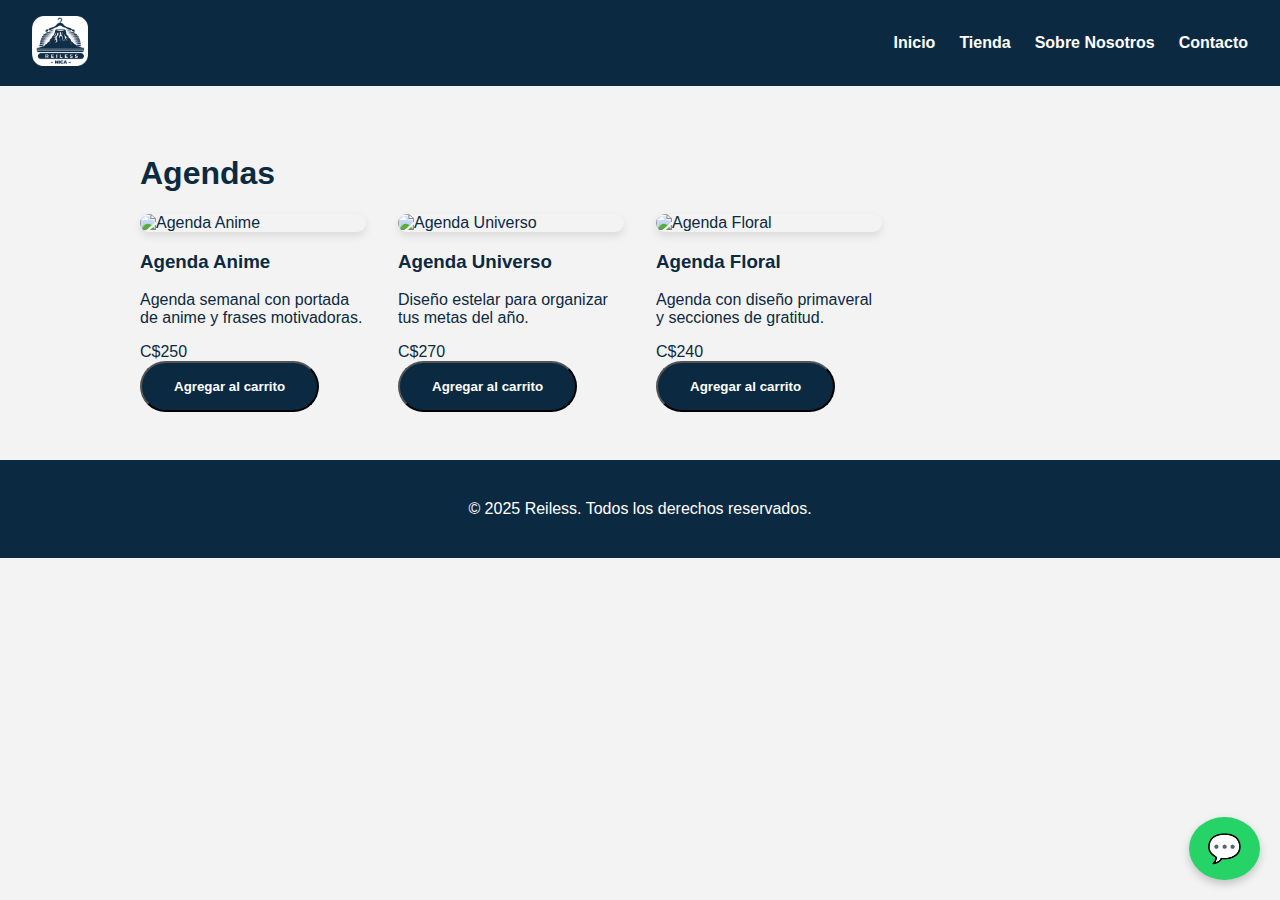
==== agendas.html @ 18506434 "update" ====
<!DOCTYPE html>
<html lang="es">
<head>
  <meta charset="UTF-8" />
  <meta name="viewport" content="width=device-width, initial-scale=1.0" />
  <title>Agendas | Reiless</title>
  <link rel="stylesheet" href="/css/styles.css" />
</head>
<body>
  <header>
    <div class="logo"><a href="index.html"><img src="img/logo.png" alt="Reiless Logo" /></a></div>
    <nav>
      <ul>
        <li><a href="index.html">Inicio</a></li>
        <li><a href="tienda.html">Tienda</a></li>
        <li><a href="index.html#sobre">Sobre Nosotros</a></li>
        <li><a href="index.html#contacto">Contacto</a></li>
      </ul>
    </nav>
  </header>

  <main class="productos">
    <h1>Agendas</h1>
    <div class="grid-productos">
      <div class="producto">
        <img src="/img/agendas/agenda-anime.jpg" alt="Agenda Anime">
        <h3>Agenda Anime</h3>
        <p>Agenda semanal con portada de anime y frases motivadoras.</p>
        <span>C$250</span>
        <button class="boton">Agregar al carrito</button>
      </div>
      <div class="producto">
        <img src="/img/agendas/agenda-universo.jpg" alt="Agenda Universo">
        <h3>Agenda Universo</h3>
        <p>Diseño estelar para organizar tus metas del año.</p>
        <span>C$270</span>
        <button class="boton">Agregar al carrito</button>
      </div>
      <div class="producto">
        <img src="/img/agendas/agenda-floral.jpg" alt="Agenda Floral">
        <h3>Agenda Floral</h3>
        <p>Agenda con diseño primaveral y secciones de gratitud.</p>
        <span>C$240</span>
        <button class="boton">Agregar al carrito</button>
      </div>
    </div>
  </main>

  <footer>
    <p>&copy; 2025 Reiless. Todos los derechos reservados.</p>
  </footer>
  <a href="https://wa.me/50577002788" class="whatsapp-float" target="_blank" title="Escribinos por WhatsApp">
    💬
  </a>
  <script src="js/scripts.js"></script>
</body>
</html>
---- css/styles.css ----
/* Paleta inspirada en el logo: azul marino */
:root {
  --azul-marino: #0b2a42;
  --azul-claro: #e5f1f8;
  --blanco: #ffffff;
  --gris-suave: #f3f3f3;
}

body {
  font-family: 'Segoe UI', sans-serif;
  margin: 0;
  padding: 0;
  background-color: var(--gris-suave);
  color: var(--azul-marino);
}

header {
  background-color: var(--azul-marino);
  color: var(--blanco);
  display: flex;
  justify-content: space-between;
  align-items: center;
  padding: 1rem 2rem;
}

.logo img {
  height: 50px;
}

nav ul {
  list-style: none;
  display: flex;
  gap: 1.5rem;
  margin: 0;
  padding: 0;
}

nav a {
  text-decoration: none;
  color: var(--blanco);
  font-weight: bold;
  transition: color 0.3s;
}

nav a:hover {
  color: var(--azul-claro);
}

.hero {
  background-color: var(--blanco);
  text-align: center;
  padding: 5rem 2rem;
}

.hero h1 {
  font-size: 2.5rem;
  margin-bottom: 1rem;
}

.hero p {
  font-size: 1.2rem;
  margin-bottom: 2rem;
}

.boton {
  background-color: var(--azul-marino);
  color: var(--blanco);
  padding: 1rem 2rem;
  text-decoration: none;
  border-radius: 30px;
  font-weight: bold;
  transition: background 0.3s;
}

.boton:hover {
  background-color: #123e5a;
}

.productos, .sobre, .contacto {
  padding: 3rem 2rem;
  max-width: 1000px;
  margin: 0 auto;
}
.producto img {
  width: 100%;
  max-width: 280px;
  height: auto;
  display: block;
  margin: 0 auto;
  border-radius: 12px;
  box-shadow: 0 4px 8px rgba(0,0,0,0.1);
}

.grid-productos {
  display: grid;
  grid-template-columns: repeat(auto-fill, minmax(200px, 1fr));
  gap: 2rem;
}

form {
  display: flex;
  flex-direction: column;
  gap: 1rem;
}

form input, form textarea {
  padding: 0.75rem;
  border: 1px solid #ccc;
  border-radius: 8px;
  font-size: 1rem;
}

form button {
  background-color: var(--azul-marino);
  color: var(--blanco);
  padding: 0.75rem;
  border: none;
  border-radius: 8px;
  font-size: 1rem;
  cursor: pointer;
  transition: background 0.3s;
}

form button:hover {
  background-color: #123e5a;
}

footer {
  text-align: center;
  padding: 1.5rem;
  background-color: var(--azul-marino);
  color: var(--blanco);
}


.whatsapp-float {
  position: fixed;
  bottom: 20px;
  right: 20px;
  background-color: #25D366;
  color: white;
  font-size: 28px;
  padding: 15px 18px;
  border-radius: 50%;
  text-decoration: none;
  box-shadow: 0 4px 8px rgba(0,0,0,0.2);
  z-index: 1000;
  transition: background 0.3s;
}

.whatsapp-float:hover {
  background-color: #1ebe5d;
}
.selector-productos {
  text-align: center;
  padding: 2rem;
}

.grid-categorias {
  display: grid;
  gap: 1.5rem;
  grid-template-columns: repeat(auto-fit, minmax(150px, 1fr));
  max-width: 800px;
  margin: 2rem auto;
}

.categoria {
  background-color: #ff9a9e;
  padding: 1.5rem;
  border-radius: 1rem;
  color: white;
  font-size: 1.2rem;
  text-decoration: none;
  transition: background-color 0.3s ease;
}

.categoria:hover {
  background-color: #ff6f91;
}
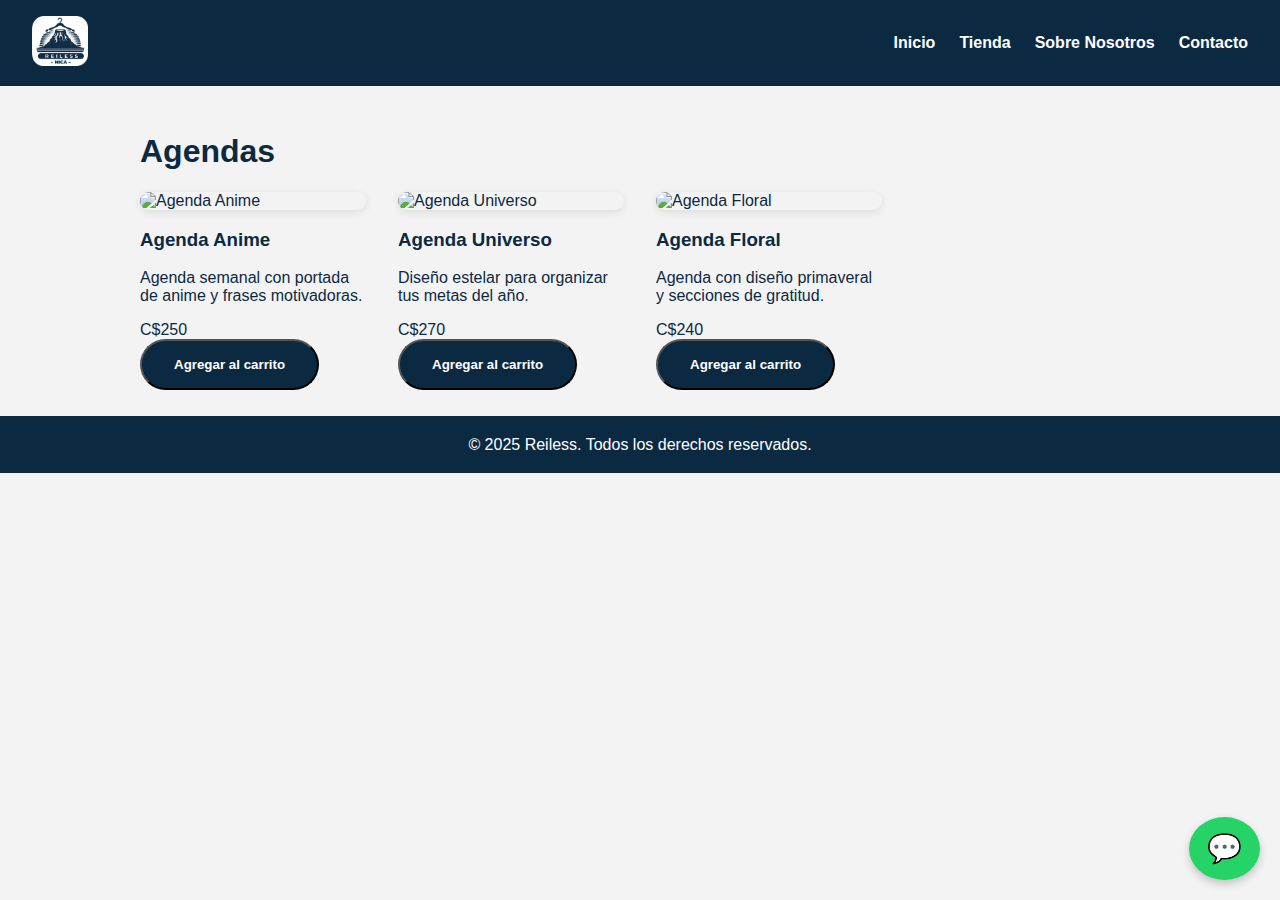
==== commit c1b88aaf: "ghfjgj" ====
--- a/agendas.html
+++ b/agendas.html
@@ -53,5 +53,6 @@
     💬
   </a>
   <script src="js/scripts.js"></script>
+  <script src="js/funcionalidad.js"></script>
 </body>
 </html>
--- a/css/styles.css
+++ b/css/styles.css
@@ -70,26 +70,73 @@
   border-radius: 30px;
   font-weight: bold;
   transition: background 0.3s;
+  margin-top: auto;
 }
 
 .boton:hover {
   background-color: #123e5a;
 }
 
-.productos, .sobre, .contacto {
+.productos {
+  padding: 1rem 1rem;
+  max-width: 1000px;
+  margin: 10px auto;
+  text-decoration: none;
+  color: inherit;
+}
+.imgprodetalle {
+  width: 40%;
+  max-width: 400px;
+  height: auto;
+  
+  flex-direction: column;
+  display: flex;
+  justify-content: center;
+  margin: 20px;
+  border-radius: 10px;
+  box-shadow: 0 2px 8px rgba(0,0,0,0.1);
+  text-decoration: none;
+  color: inherit;
+  background-color: var(--gris-suave);
+}
+
+.textprodetalle {
+  padding: 1rem 1rem;
+  max-width: 300px;
+  margin:  0 0 0 10px;
+  text-decoration: none;
+  color: inherit;
+}
+.sobre {
   padding: 3rem 2rem;
-  max-width: 1000px;
-  margin: 0 auto;
-}
+  max-width: 300px;
+  margin: 50px 0 0 10px;
+  text-decoration: none;
+  color: inherit;
+  float: right;
+}
+.contacto {
+  padding: 3rem 2rem;
+  max-width: 600px;
+  margin: 0 5%;
+  text-decoration: none;
+  color: inherit;
+  }
 .producto img {
   width: 100%;
   max-width: 280px;
   height: auto;
-  display: block;
-  margin: 0 auto;
-  border-radius: 12px;
-  box-shadow: 0 4px 8px rgba(0,0,0,0.1);
-}
+  flex-direction: column;
+  display: flex;
+  justify-content: space-between;
+  margin: 0;
+  border-radius: 10px;
+  box-shadow: 0 2px 8px rgba(0,0,0,0.1);
+  text-decoration: none;
+  color: inherit;
+  background-color: var(--gris-suave);
+}
+
 
 .grid-productos {
   display: grid;
@@ -127,9 +174,11 @@
 
 footer {
   text-align: center;
-  padding: 1.5rem;
-  background-color: var(--azul-marino);
-  color: var(--blanco);
+  padding: .2rem;
+  background-color: var(--azul-marino);
+  color: var(--blanco);
+  margin-bottom: 5px;
+
 }
 
 
@@ -154,6 +203,7 @@
 .selector-productos {
   text-align: center;
   padding: 2rem;
+  padding-bottom: 200px;
 }
 
 .grid-categorias {
@@ -165,7 +215,7 @@
 }
 
 .categoria {
-  background-color: #ff9a9e;
+  background-color: #08478f;
   padding: 1.5rem;
   border-radius: 1rem;
   color: white;
@@ -175,5 +225,9 @@
 }
 
 .categoria:hover {
-  background-color: #ff6f91;
-}
+  background-color: #ccecec;
+}
+.enlacecamisas {
+  color: black;
+  text-decoration: none;
+}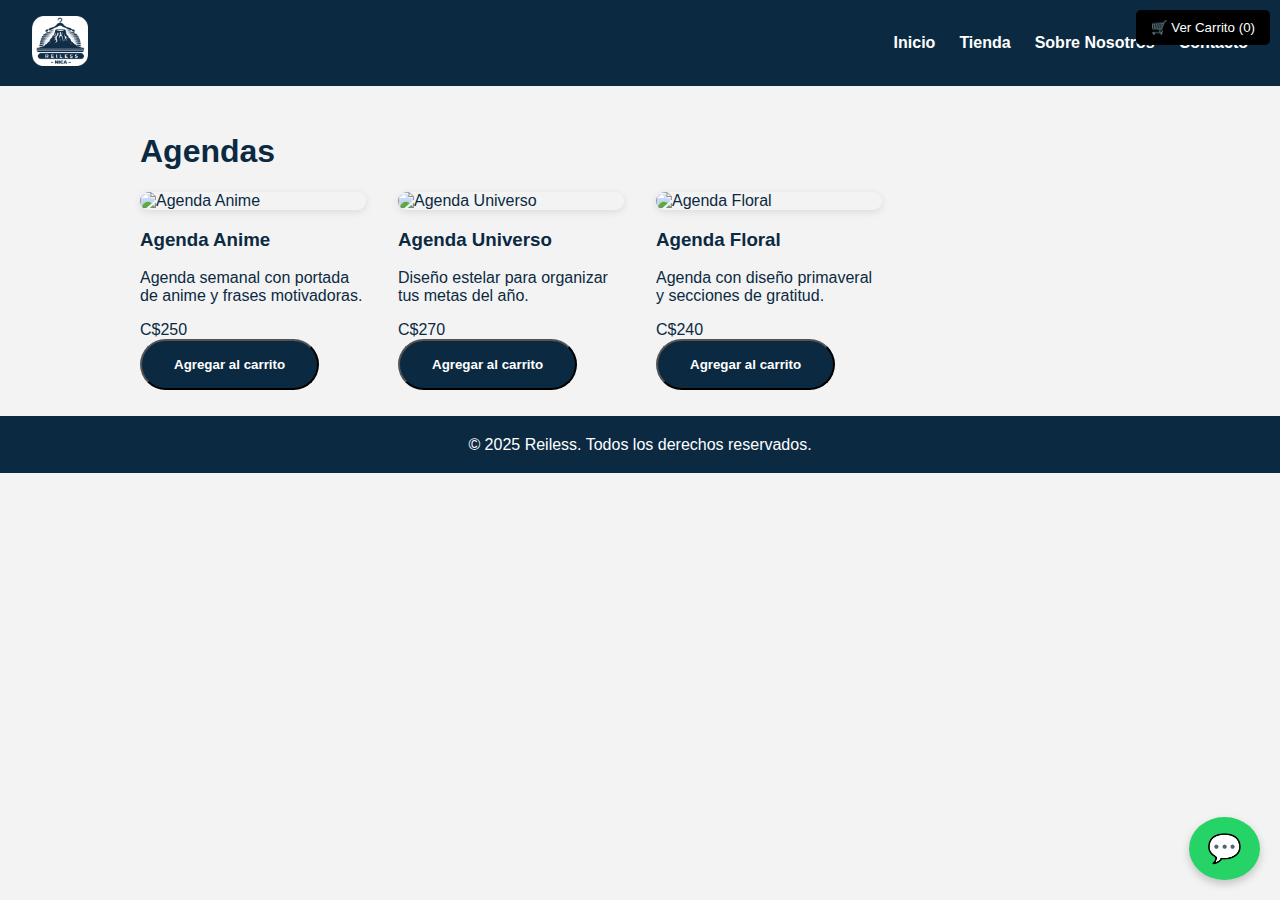
==== commit 7dd3d98e: "15-444" ====
--- a/agendas.html
+++ b/agendas.html
@@ -7,6 +7,24 @@
   <link rel="stylesheet" href="/css/styles.css" />
 </head>
 <body>
+
+<!-- Botón del carrito -->
+<div id="carrito-btn" style="position: fixed; top: 10px; right: 10px; z-index: 1000;">
+  <button style="padding: 10px 15px; background-color: #000; color: #fff; border: none; cursor: pointer; border-radius: 5px;">
+    🛒 Ver Carrito (<span id="contador-carrito">0</span>)
+  </button>
+</div>
+
+<!-- Modal del carrito -->
+<div id="modal-carrito" style="display:none; position:fixed; top:0; left:0; width:100%; height:100%; background-color:rgba(0,0,0,0.6); z-index:1001; align-items:center; justify-content:center;">
+  <div style="background:#fff; padding:20px; border-radius:8px; width:90%; max-width:400px; max-height:80%; overflow:auto; position:relative;">
+    <h2>Tu Carrito</h2>
+    <ul id="lista-carrito" style="list-style:none; padding:0;"></ul>
+    <button onclick="cerrarCarrito()" style="margin-top:10px; padding:8px 12px;">Cerrar</button>
+    <a href="carrito.html" style="margin-left:10px; padding:8px 12px; background:#000; color:#fff; text-decoration:none; border-radius:5px;">Ver Carrito Completo</a>
+  </div>
+</div>
+
   <header>
     <div class="logo"><a href="index.html"><img src="img/logo.png" alt="Reiless Logo" /></a></div>
     <nav>
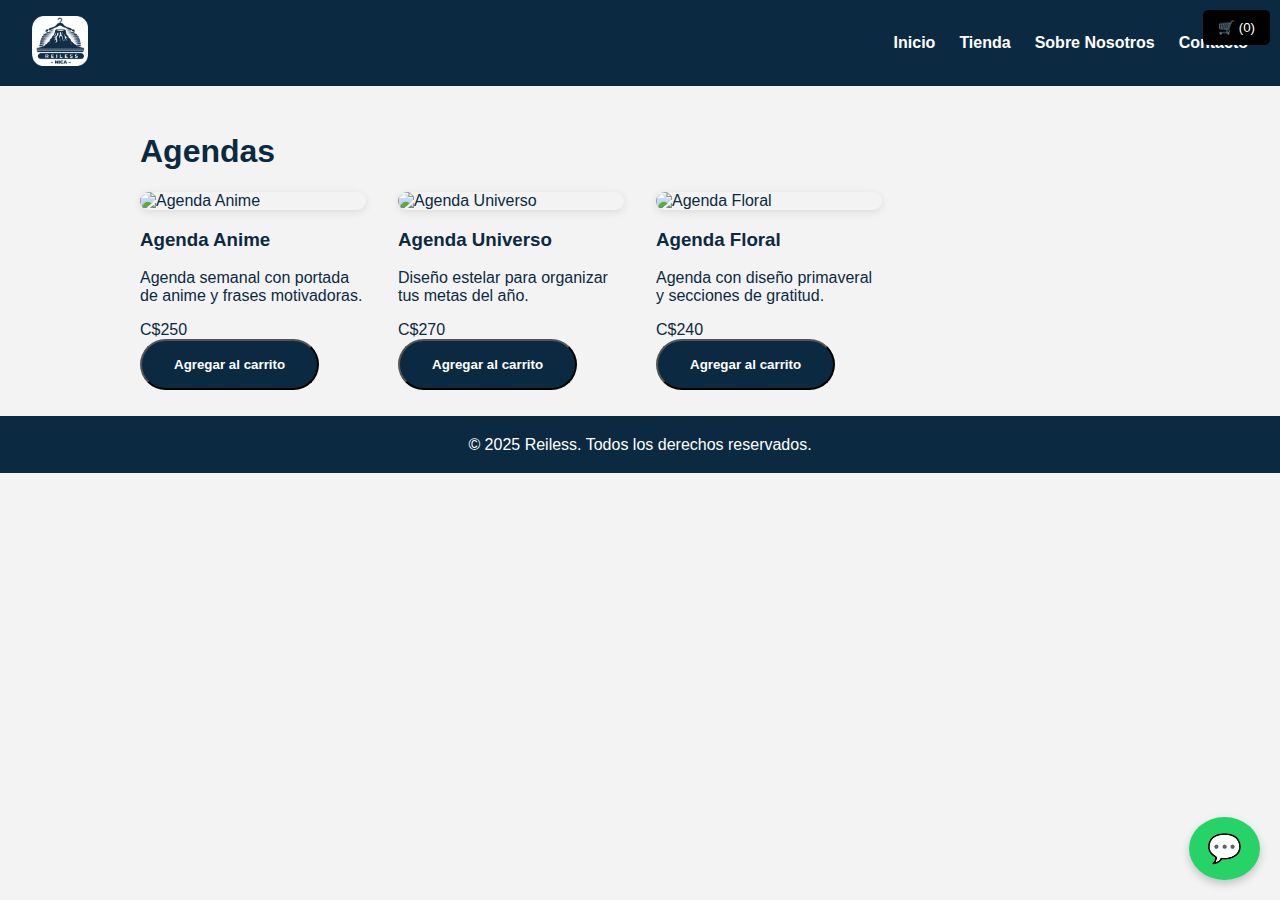
==== commit e585a16e: "15*41.02" ====
--- a/agendas.html
+++ b/agendas.html
@@ -11,18 +11,20 @@
 <!-- Botón del carrito -->
 <div id="carrito-btn" style="position: fixed; top: 10px; right: 10px; z-index: 1000;">
   <button style="padding: 10px 15px; background-color: #000; color: #fff; border: none; cursor: pointer; border-radius: 5px;">
-    🛒 Ver Carrito (<span id="contador-carrito">0</span>)
+    🛒 (<span id="contador-carrito">0</span>)
   </button>
 </div>
 
-<!-- Modal del carrito -->
-<div id="modal-carrito" style="display:none; position:fixed; top:0; left:0; width:100%; height:100%; background-color:rgba(0,0,0,0.6); z-index:1001; align-items:center; justify-content:center;">
-  <div style="background:#fff; padding:20px; border-radius:8px; width:90%; max-width:400px; max-height:80%; overflow:auto; position:relative;">
-    <h2>Tu Carrito</h2>
-    <ul id="lista-carrito" style="list-style:none; padding:0;"></ul>
-    <button onclick="cerrarCarrito()" style="margin-top:10px; padding:8px 12px;">Cerrar</button>
-    <a href="carrito.html" style="margin-left:10px; padding:8px 12px; background:#000; color:#fff; text-decoration:none; border-radius:5px;">Ver Carrito Completo</a>
-  </div>
+<!-- Vista previa del carrito como extensión -->
+<div id="vista-previa-carrito" style="display: none; position: fixed; top: 50px; right: 10px; background: #fff; border: 1px solid #ccc; border-radius: 8px; padding: 15px; width: 300px; z-index: 1001; box-shadow: 0 0 10px rgba(0,0,0,0.2);">
+  <h3 style="margin-top: 0;">Carrito</h3>
+  <ul id="lista-carrito" style="list-style:none; padding:0; margin:0; max-height: 200px; overflow-y:auto;"></ul>
+  <a href="carrito.html" style="display: block; margin-top: 10px; padding: 8px 12px; background: #000; color: #fff; text-align: center; border-radius: 5px; text-decoration: none;">Ver carrito completo</a>
+</div>
+
+
+<!-- Botón del carrito -->
+
 </div>
 
   <header>
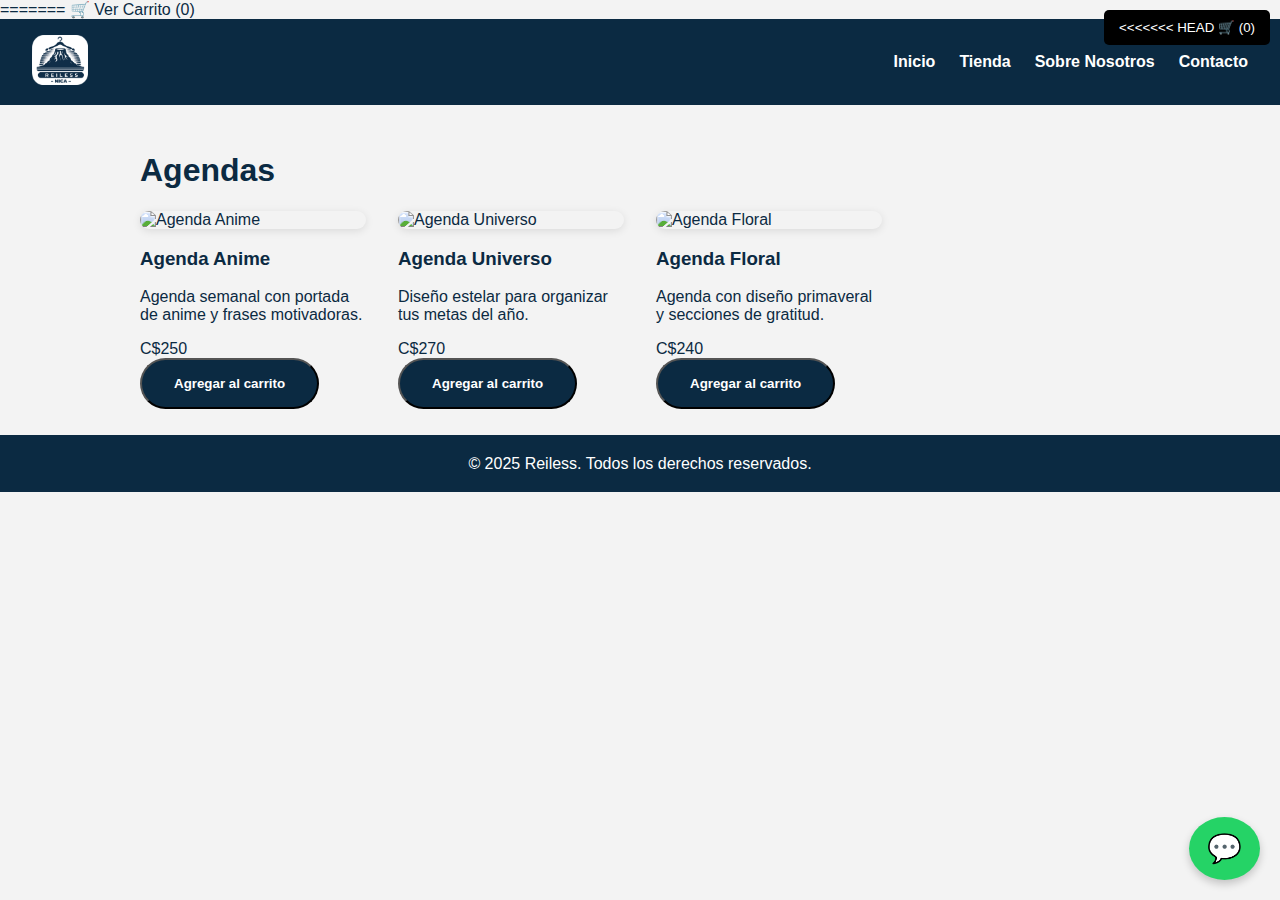
==== commit 1fd6276c: "sgdfg" ====
--- a/agendas.html
+++ b/agendas.html
@@ -11,6 +11,7 @@
 <!-- Botón del carrito -->
 <div id="carrito-btn" style="position: fixed; top: 10px; right: 10px; z-index: 1000;">
   <button style="padding: 10px 15px; background-color: #000; color: #fff; border: none; cursor: pointer; border-radius: 5px;">
+<<<<<<< HEAD
     🛒 (<span id="contador-carrito">0</span>)
   </button>
 </div>
@@ -25,6 +26,20 @@
 
 <!-- Botón del carrito -->
 
+=======
+    🛒 Ver Carrito (<span id="contador-carrito">0</span>)
+  </button>
+</div>
+
+<!-- Modal del carrito -->
+<div id="modal-carrito" style="display:none; position:fixed; top:0; left:0; width:100%; height:100%; background-color:rgba(0,0,0,0.6); z-index:1001; align-items:center; justify-content:center;">
+  <div style="background:#fff; padding:20px; border-radius:8px; width:90%; max-width:400px; max-height:80%; overflow:auto; position:relative;">
+    <h2>Tu Carrito</h2>
+    <ul id="lista-carrito" style="list-style:none; padding:0;"></ul>
+    <button onclick="cerrarCarrito()" style="margin-top:10px; padding:8px 12px;">Cerrar</button>
+    <a href="carrito.html" style="margin-left:10px; padding:8px 12px; background:#000; color:#fff; text-decoration:none; border-radius:5px;">Ver Carrito Completo</a>
+  </div>
+>>>>>>> f664eb35087d239256e0fcfc719af20558b88632
 </div>
 
   <header>
